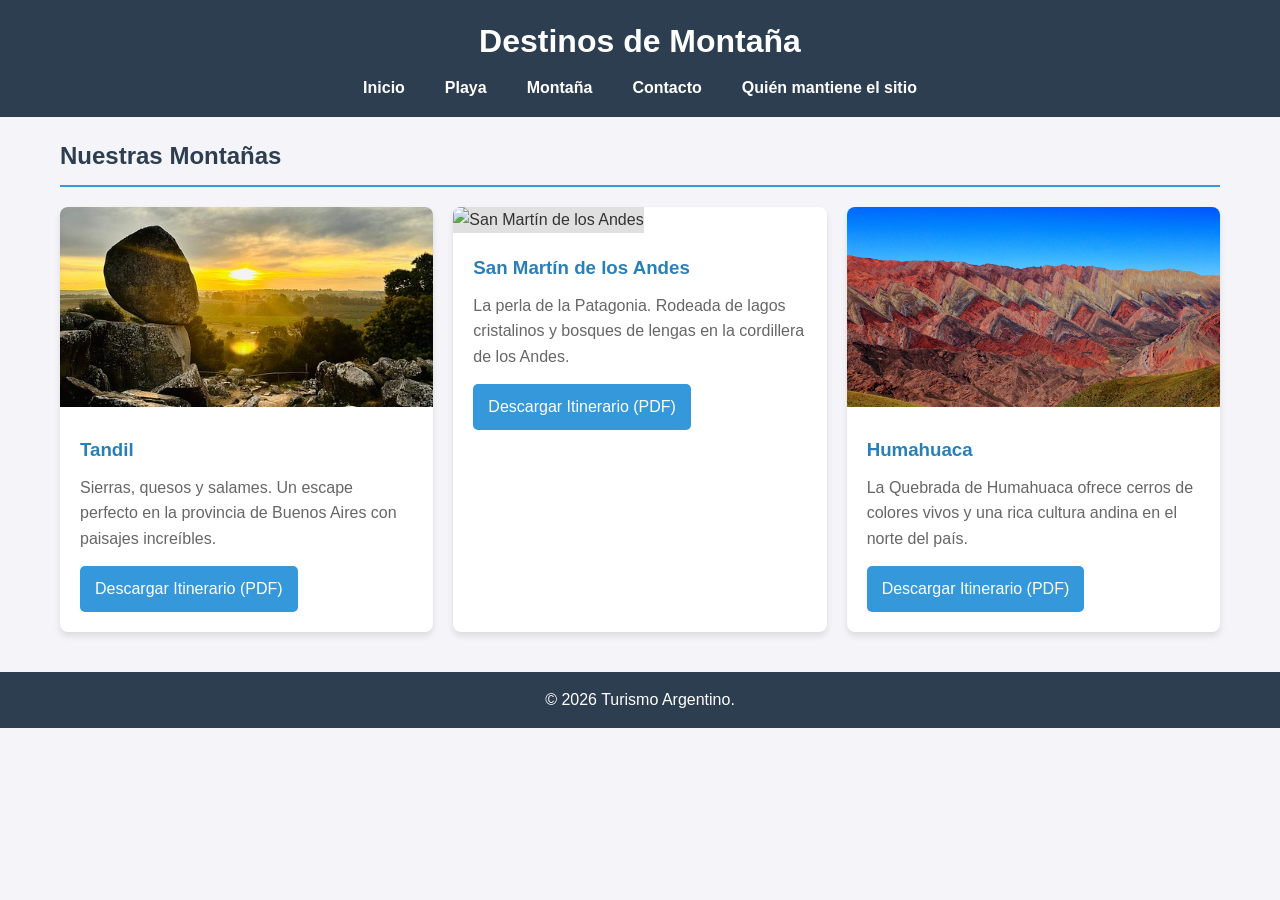
==== Actividad teoria 1/gemini pro 3.1/montana.html @ 476159cd "actividad de 2 ias diferentes" ====
<!DOCTYPE html>
<html lang="es">
<head>
    <meta charset="UTF-8">
    <meta name="viewport" content="width=device-width, initial-scale=1.0">
    <title>Turismo Argentino - Montañas</title>
    <link rel="stylesheet" href="estilo.css">
</head>
<body>
    <header>
        <h1>Destinos de Montaña</h1>
        <nav>
            <ul>
                <li><a href="index.html">Inicio</a></li>
                <li><a href="playa.html">Playa</a></li>
                <li><a href="montana.html">Montaña</a></li>
                <li><a href="contacto.html">Contacto</a></li>
                <li><a href="mantenedor.html">Quién mantiene el sitio</a></li>
            </ul>
        </nav>
    </header>

    <main>
        <section>
            <h2>Nuestras Montañas</h2>
            <div class="destinos-grid">
                <!-- Tandil -->
                <article class="destino-card">
                    <img src="imagenes/tandil.png" alt="Tandil">
                    <div class="destino-info">
                        <h3>Tandil</h3>
                        <p>Sierras, quesos y salames. Un escape perfecto en la provincia de Buenos Aires con paisajes increíbles.</p>
                        <a href="guias/tandil.pdf" class="btn-descarga" download>Descargar Itinerario (PDF)</a>
                    </div>
                </article>

                <!-- San Martín de los Andes -->
                <article class="destino-card">
                    <img src="imagenes/sanmartin.png" alt="San Martín de los Andes">
                    <div class="destino-info">
                        <h3>San Martín de los Andes</h3>
                        <p>La perla de la Patagonia. Rodeada de lagos cristalinos y bosques de lengas en la cordillera de los Andes.</p>
                        <a href="guias/sanmartin.pdf" class="btn-descarga" download>Descargar Itinerario (PDF)</a>
                    </div>
                </article>

                <!-- Humahuaca -->
                <article class="destino-card">
                    <img src="imagenes/humahuaca.png" alt="Humahuaca">
                    <div class="destino-info">
                        <h3>Humahuaca</h3>
                        <p>La Quebrada de Humahuaca ofrece cerros de colores vivos y una rica cultura andina en el norte del país.</p>
                        <a href="guias/humahuaca.pdf" class="btn-descarga" download>Descargar Itinerario (PDF)</a>
                    </div>
                </article>
            </div>
        </section>
    </main>

    <footer>
        <p>&copy; 2026 Turismo Argentino.</p>
    </footer>
</body>
</html>
---- Actividad teoria 1/gemini pro 3.1/estilo.css ----
/* Reseteo básico */
* {
    margin: 0;
    padding: 0;
    box-sizing: border-box;
}

body {
    font-family: 'Segoe UI', Tahoma, Geneva, Verdana, sans-serif;
    line-height: 1.6;
    background-color: #f4f4f9;
    color: #333;
}

/* Header y Navegación */
header {
    background-color: #2c3e50;
    color: #fff;
    padding: 1rem 0;
    text-align: center;
}

header h1 {
    margin-bottom: 0.5rem;
}

nav ul {
    list-style: none;
    display: flex;
    justify-content: center;
    flex-wrap: wrap;
}

nav ul li {
    margin: 0 10px;
}

nav ul li a {
    color: #fff;
    text-decoration: none;
    font-weight: bold;
    padding: 5px 10px;
    border-radius: 5px;
    transition: background-color 0.3s ease;
}

nav ul li a:hover {
    background-color: #34495e;
}

/* Contenido Principal */
main {
    max-width: 1200px;
    margin: 20px auto;
    padding: 0 20px;
}

section {
    margin-bottom: 40px;
}

h2 {
    color: #2c3e50;
    border-bottom: 2px solid #3498db;
    padding-bottom: 10px;
    margin-bottom: 20px;
}

/* Grid de Destinos */
.destinos-grid {
    display: grid;
    grid-template-columns: repeat(auto-fit, minmax(300px, 1fr));
    gap: 20px;
}

.destino-card {
    background-color: #fff;
    border-radius: 8px;
    box-shadow: 0 4px 6px rgba(0,0,0,0.1);
    overflow: hidden;
    transition: transform 0.3s ease;
}

.destino-card:hover {
    transform: translateY(-5px);
}

.destino-card img {
    width: 100%;
    height: 200px;
    object-fit: cover;
    background-color: #e0e0e0;
}

.destino-info {
    padding: 20px;
}

.destino-info h3 {
    margin-bottom: 10px;
    color: #2980b9;
}

.destino-info p {
    margin-bottom: 15px;
    color: #666;
}

.btn-descarga {
    display: inline-block;
    background-color: #3498db;
    color: #fff;
    padding: 10px 15px;
    text-decoration: none;
    border-radius: 5px;
    transition: background-color 0.3s;
}

.btn-descarga:hover {
    background-color: #2980b9;
}

/* Formularios */
.contacto-form {
    background: #fff;
    padding: 30px;
    border-radius: 8px;
    box-shadow: 0 4px 6px rgba(0,0,0,0.1);
    max-width: 600px;
    margin: 0 auto;
}

.form-group {
    margin-bottom: 15px;
}

.form-group label {
    display: block;
    margin-bottom: 5px;
    font-weight: bold;
}

.form-group input,
.form-group textarea {
    width: 100%;
    padding: 10px;
    border: 1px solid #ccc;
    border-radius: 4px;
    font-family: inherit;
}

.form-group textarea {
    resize: vertical;
    height: 150px;
}

.btn-enviar {
    background-color: #2ecc71;
    color: white;
    border: none;
    padding: 10px 20px;
    cursor: pointer;
    font-size: 16px;
    border-radius: 5px;
    transition: background-color 0.3s;
}

.btn-enviar:hover {
    background-color: #27ae60;
}

/* Footer */
footer {
    background-color: #2c3e50;
    color: #fff;
    text-align: center;
    padding: 15px 0;
    margin-top: 40px;
}

/* Responsividad */
@media (max-width: 768px) {
    nav ul {
        flex-direction: column;
    }
    
    nav ul li {
        margin: 5px 0;
    }
}
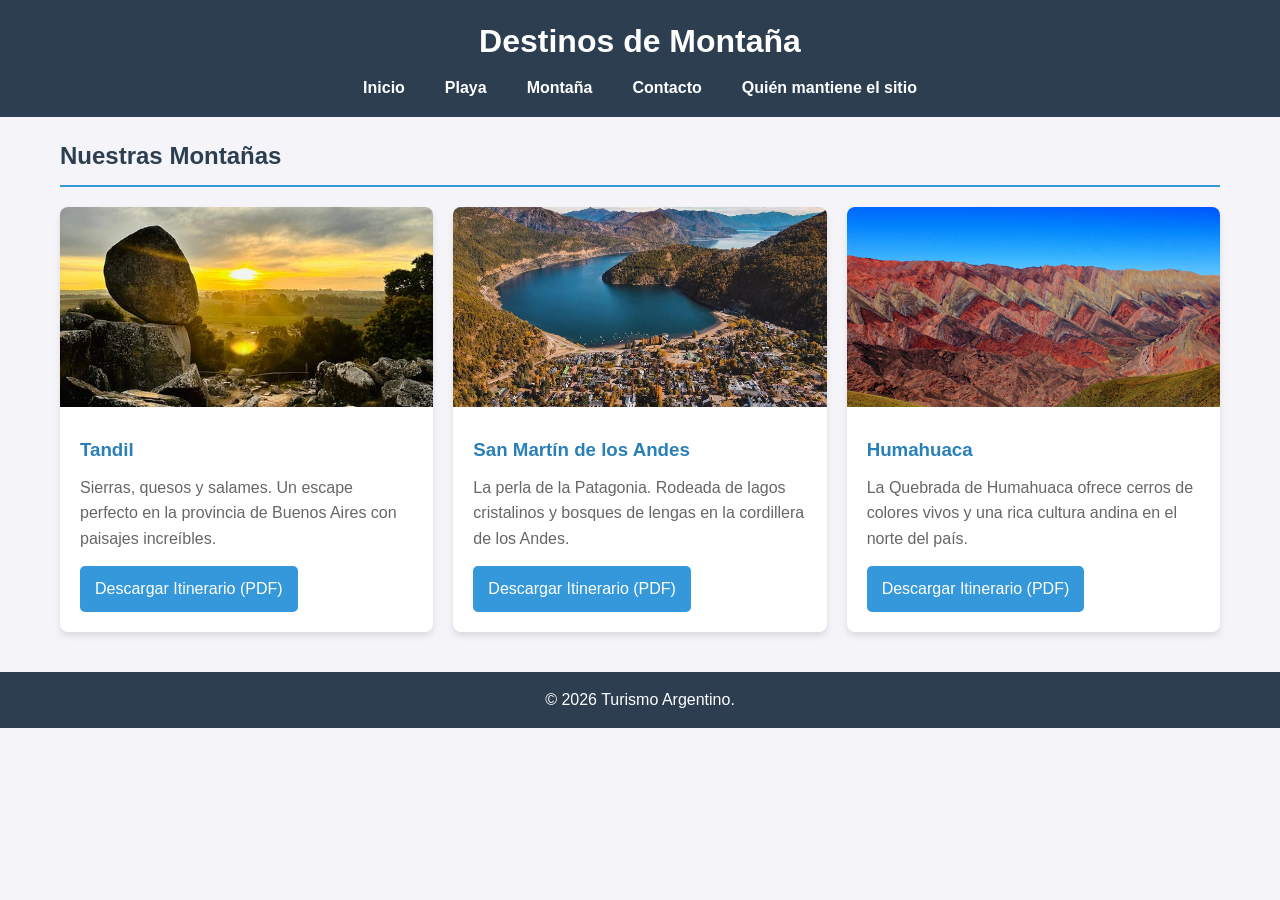
==== commit cb252f51: "typo" ====
--- a/Actividad teoria 1/gemini pro 3.1/montana.html
+++ b/Actividad teoria 1/gemini pro 3.1/montana.html
@@ -1,11 +1,13 @@
 <!DOCTYPE html>
 <html lang="es">
+
 <head>
     <meta charset="UTF-8">
     <meta name="viewport" content="width=device-width, initial-scale=1.0">
     <title>Turismo Argentino - Montañas</title>
     <link rel="stylesheet" href="estilo.css">
 </head>
+
 <body>
     <header>
         <h1>Destinos de Montaña</h1>
@@ -29,18 +31,21 @@
                     <img src="imagenes/tandil.png" alt="Tandil">
                     <div class="destino-info">
                         <h3>Tandil</h3>
-                        <p>Sierras, quesos y salames. Un escape perfecto en la provincia de Buenos Aires con paisajes increíbles.</p>
+                        <p>Sierras, quesos y salames. Un escape perfecto en la provincia de Buenos Aires con paisajes
+                            increíbles.</p>
                         <a href="guias/tandil.pdf" class="btn-descarga" download>Descargar Itinerario (PDF)</a>
                     </div>
                 </article>
 
                 <!-- San Martín de los Andes -->
                 <article class="destino-card">
-                    <img src="imagenes/sanmartin.png" alt="San Martín de los Andes">
+                    <img src="imagenes/san-martin-de-los-andes.png" alt="San Martín de los Andes">
                     <div class="destino-info">
                         <h3>San Martín de los Andes</h3>
-                        <p>La perla de la Patagonia. Rodeada de lagos cristalinos y bosques de lengas en la cordillera de los Andes.</p>
-                        <a href="guias/sanmartin.pdf" class="btn-descarga" download>Descargar Itinerario (PDF)</a>
+                        <p>La perla de la Patagonia. Rodeada de lagos cristalinos y bosques de lengas en la cordillera
+                            de los Andes.</p>
+                        <a href="guias/san-martin-de-los-andes.pdf" class="btn-descarga" download>Descargar Itinerario
+                            (PDF)</a>
                     </div>
                 </article>
 
@@ -49,7 +54,8 @@
                     <img src="imagenes/humahuaca.png" alt="Humahuaca">
                     <div class="destino-info">
                         <h3>Humahuaca</h3>
-                        <p>La Quebrada de Humahuaca ofrece cerros de colores vivos y una rica cultura andina en el norte del país.</p>
+                        <p>La Quebrada de Humahuaca ofrece cerros de colores vivos y una rica cultura andina en el norte
+                            del país.</p>
                         <a href="guias/humahuaca.pdf" class="btn-descarga" download>Descargar Itinerario (PDF)</a>
                     </div>
                 </article>
@@ -61,4 +67,5 @@
         <p>&copy; 2026 Turismo Argentino.</p>
     </footer>
 </body>
-</html>
+
+</html>
